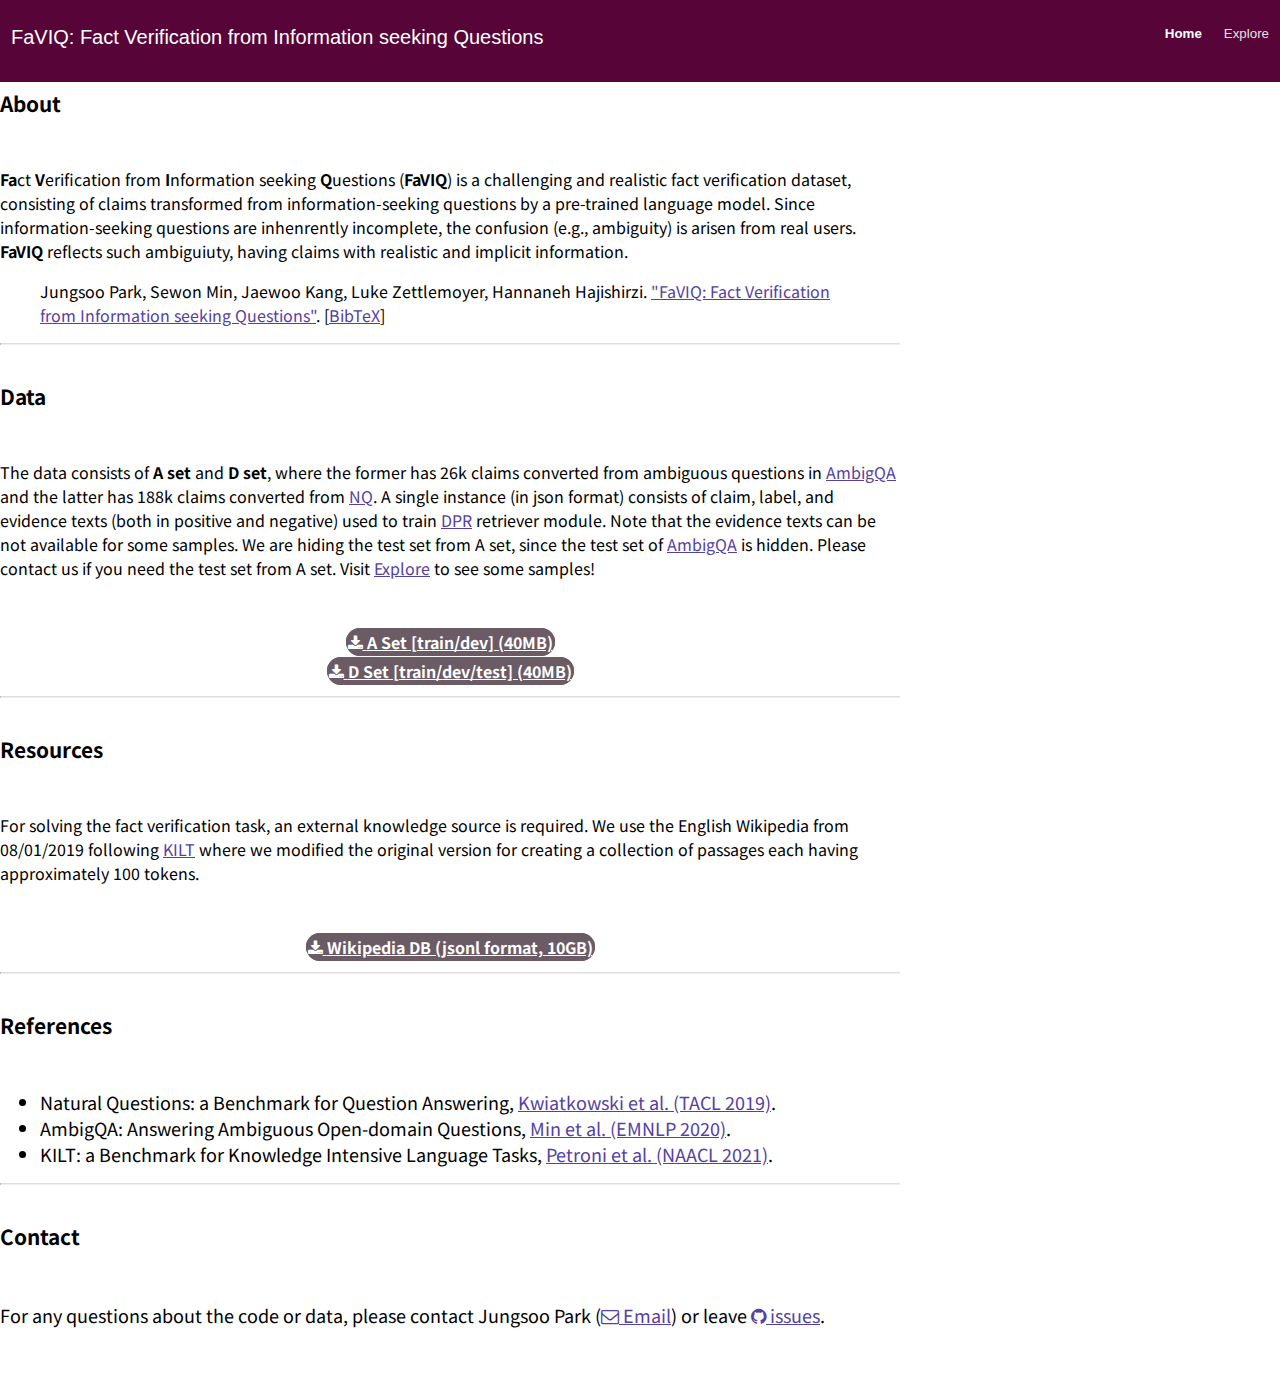
==== index.html @ c5aa424c "faviq page" ====
<!DOCTYPE html>
<html lang="en">
  <head>
    <meta charset="utf-8">
    <meta http-equiv="X-UA-Compatible" content="IE=edge">
    <meta name="viewport" content="width=device-width, initial-scale=1">
    <title>FaVIQ</title>
    <link href="static/styles/bootstrap/css/bootstrap.min.css" rel="stylesheet">
    <link href="static/styles/bootstrap/css/bootstrap-theme.min.css" rel="stylesheet">
    <link rel="stylesheet" href="https://cdnjs.cloudflare.com/ajax/libs/font-awesome/4.7.0/css/font-awesome.min.css">
    <link rel="stylesheet" href="static/styles/pretty-checkbox.min.css"/>
    <link rel="stylesheet" href="static/styles/index.css"/> 
    <link rel="preconnect" href="https://fonts.gstatic.com">
    <link href="https://fonts.googleapis.com/css2?family=Noto+Sans+KR&display=swap" rel="stylesheet">
  </head>
  <body>
    <div id="navbar" class="container">
      <div class="" id="menu-list">
        <button class="title">
          <a href="index.html">
            FaVIQ: Fact Verification from Information seeking Questions
          </a>
        </button>
        <button><a href="explorer.html">Explore</a></button>
        <button><a class="active" href="index.html">Home</a></button>
      </div>
    </div>
    <div class="container" id="container" role="main">
      <div id="intro-content">
      </div>
    </div>
    <script src="static/jquery-3.1.0.min.js"></script>
    <script src="https://ajax.googleapis.com/ajax/libs/jquery/1.12.4/jquery.min.js"></script>
    <script src="static/styles/bootstrap/js/bootstrap.min.js"></script>
    <script src="static/jszip.min.js"></script>
    <script src="static/index.js"></script>
    <!-- Global site tag (gtag.js) - Google Analytics -->
    <script async src="https://www.googletagmanager.com/gtag/js?id=UA-164208253-1"></script>
    <script>
      window.dataLayer = window.dataLayer || [];
      function gtag(){dataLayer.push(arguments);}
      gtag('js', new Date());
      gtag('config', 'UA-164208253-1');
    </script>
  </body>
</html>
---- static/styles/pretty-checkbox.min.css ----
/**
 * pretty-checkbox.css
 *
 * A pure CSS library to beautify checkbox and radio buttons
 *
 * Source: https://github.com/lokesh-coder/pretty-checkbox
 * Demo: https://lokesh-coder.github.io/pretty-checkbox
 *
 * Copyright (c) 2017 Lokesh rajendran
 */

.pretty *{box-sizing:border-box}.pretty input:not([type=checkbox]):not([type=radio]){display:none}.pretty{position:relative;display:inline-block;margin-right:1em;white-space:nowrap;line-height:1}.pretty input{position:absolute;left:0;top:0;min-width:1em;width:100%;height:100%;z-index:2;opacity:0;margin:0;padding:0;cursor:pointer}.pretty .state label{position:initial;display:inline-block;font-weight:400;margin:0;text-indent:1.5em;min-width:calc(1em + 2px)}.pretty .state label:after,.pretty .state label:before{content:'';width:calc(1em + 2px);height:calc(1em + 2px);display:block;box-sizing:border-box;border-radius:0;border:1px solid transparent;z-index:0;position:absolute;left:0;top:calc((0% - (100% - 1em)) - 8%);background-color:transparent}.pretty .state label:before{border-color:#bdc3c7}.pretty .state.p-is-hover,.pretty .state.p-is-indeterminate{display:none}@-webkit-keyframes zoom{0%{opacity:0;-webkit-transform:scale(0);transform:scale(0)}}@keyframes zoom{0%{opacity:0;-webkit-transform:scale(0);transform:scale(0)}}@-webkit-keyframes tada{0%{-webkit-animation-timing-function:ease-in;animation-timing-function:ease-in;opacity:0;-webkit-transform:scale(7);transform:scale(7)}38%{-webkit-animation-timing-function:ease-out;animation-timing-function:ease-out;opacity:1;-webkit-transform:scale(1);transform:scale(1)}55%{-webkit-animation-timing-function:ease-in;animation-timing-function:ease-in;-webkit-transform:scale(1.5);transform:scale(1.5)}72%{-webkit-animation-timing-function:ease-out;animation-timing-function:ease-out;-webkit-transform:scale(1);transform:scale(1)}81%{-webkit-animation-timing-function:ease-in;animation-timing-function:ease-in;-webkit-transform:scale(1.24);transform:scale(1.24)}89%{-webkit-animation-timing-function:ease-out;animation-timing-function:ease-out;-webkit-transform:scale(1);transform:scale(1)}95%{-webkit-animation-timing-function:ease-in;animation-timing-function:ease-in;-webkit-transform:scale(1.04);transform:scale(1.04)}100%{-webkit-animation-timing-function:ease-out;animation-timing-function:ease-out;-webkit-transform:scale(1);transform:scale(1)}}@keyframes tada{0%{-webkit-animation-timing-function:ease-in;animation-timing-function:ease-in;opacity:0;-webkit-transform:scale(7);transform:scale(7)}38%{-webkit-animation-timing-function:ease-out;animation-timing-function:ease-out;opacity:1;-webkit-transform:scale(1);transform:scale(1)}55%{-webkit-animation-timing-function:ease-in;animation-timing-function:ease-in;-webkit-transform:scale(1.5);transform:scale(1.5)}72%{-webkit-animation-timing-function:ease-out;animation-timing-function:ease-out;-webkit-transform:scale(1);transform:scale(1)}81%{-webkit-animation-timing-function:ease-in;animation-timing-function:ease-in;-webkit-transform:scale(1.24);transform:scale(1.24)}89%{-webkit-animation-timing-function:ease-out;animation-timing-function:ease-out;-webkit-transform:scale(1);transform:scale(1)}95%{-webkit-animation-timing-function:ease-in;animation-timing-function:ease-in;-webkit-transform:scale(1.04);transform:scale(1.04)}100%{-webkit-animation-timing-function:ease-out;animation-timing-function:ease-out;-webkit-transform:scale(1);transform:scale(1)}}@-webkit-keyframes jelly{0%{-webkit-transform:scale3d(1,1,1);transform:scale3d(1,1,1)}30%{-webkit-transform:scale3d(.75,1.25,1);transform:scale3d(.75,1.25,1)}40%{-webkit-transform:scale3d(1.25,.75,1);transform:scale3d(1.25,.75,1)}50%{-webkit-transform:scale3d(.85,1.15,1);transform:scale3d(.85,1.15,1)}65%{-webkit-transform:scale3d(1.05,.95,1);transform:scale3d(1.05,.95,1)}75%{-webkit-transform:scale3d(.95,1.05,1);transform:scale3d(.95,1.05,1)}100%{-webkit-transform:scale3d(1,1,1);transform:scale3d(1,1,1)}}@keyframes jelly{0%{-webkit-transform:scale3d(1,1,1);transform:scale3d(1,1,1)}30%{-webkit-transform:scale3d(.75,1.25,1);transform:scale3d(.75,1.25,1)}40%{-webkit-transform:scale3d(1.25,.75,1);transform:scale3d(1.25,.75,1)}50%{-webkit-transform:scale3d(.85,1.15,1);transform:scale3d(.85,1.15,1)}65%{-webkit-transform:scale3d(1.05,.95,1);transform:scale3d(1.05,.95,1)}75%{-webkit-transform:scale3d(.95,1.05,1);transform:scale3d(.95,1.05,1)}100%{-webkit-transform:scale3d(1,1,1);transform:scale3d(1,1,1)}}@-webkit-keyframes rotate{0%{opacity:0;-webkit-transform:translateZ(-200px) rotate(-45deg);transform:translateZ(-200px) rotate(-45deg)}100%{opacity:1;-webkit-transform:translateZ(0) rotate(0);transform:translateZ(0) rotate(0)}}@keyframes rotate{0%{opacity:0;-webkit-transform:translateZ(-200px) rotate(-45deg);transform:translateZ(-200px) rotate(-45deg)}100%{opacity:1;-webkit-transform:translateZ(0) rotate(0);transform:translateZ(0) rotate(0)}}@-webkit-keyframes pulse{0%{box-shadow:0 0 0 0 #bdc3c7}100%{box-shadow:0 0 0 1.5em rgba(189,195,199,0)}}@keyframes pulse{0%{box-shadow:0 0 0 0 #bdc3c7}100%{box-shadow:0 0 0 1.5em rgba(189,195,199,0)}}.pretty.p-default.p-fill .state label:after{-webkit-transform:scale(1);-ms-transform:scale(1);transform:scale(1)}.pretty.p-default .state label:after{-webkit-transform:scale(.6);-ms-transform:scale(.6);transform:scale(.6)}.pretty.p-default input:checked~.state label:after{background-color:#bdc3c7!important}.pretty.p-default.p-thick .state label:after,.pretty.p-default.p-thick .state label:before{border-width:calc(1em / 7)}.pretty.p-default.p-thick .state label:after{-webkit-transform:scale(.4)!important;-ms-transform:scale(.4)!important;transform:scale(.4)!important}.pretty.p-icon .state .icon{position:absolute;font-size:1em;width:calc(1em + 2px);height:calc(1em + 2px);left:0;z-index:1;text-align:center;line-height:normal;top:calc((0% - (100% - 1em)) - 8%);border:1px solid transparent;opacity:0}.pretty.p-icon .state .icon:before{margin:0;width:100%;height:100%;text-align:center;display:-webkit-box;display:-ms-flexbox;display:flex;-webkit-box-flex:1;-ms-flex:1;flex:1;-webkit-box-pack:center;-ms-flex-pack:center;justify-content:center;-webkit-box-align:center;-ms-flex-align:center;align-items:center;line-height:1}.pretty.p-icon input:checked~.state .icon{opacity:1}.pretty.p-icon input:checked~.state label:before{border-color:#5a656b}.pretty.p-svg .state .svg{position:absolute;font-size:1em;width:calc(1em + 2px);height:calc(1em + 2px);left:0;z-index:1;text-align:center;line-height:normal;top:calc((0% - (100% - 1em)) - 8%);border:1px solid transparent;opacity:0}.pretty.p-svg .state svg{margin:0;width:100%;height:100%;text-align:center;display:-webkit-box;display:-ms-flexbox;display:flex;-webkit-box-flex:1;-ms-flex:1;flex:1;-webkit-box-pack:center;-ms-flex-pack:center;justify-content:center;-webkit-box-align:center;-ms-flex-align:center;align-items:center;line-height:1}.pretty.p-svg input:checked~.state .svg{opacity:1}.pretty.p-image .state img{opacity:0;position:absolute;width:calc(1em + 2px);height:calc(1em + 2px);top:0;top:calc((0% - (100% - 1em)) - 8%);left:0;z-index:0;text-align:center;line-height:normal;-webkit-transform:scale(.8);-ms-transform:scale(.8);transform:scale(.8)}.pretty.p-image input:checked~.state img{opacity:1}.pretty.p-switch input{min-width:2em}.pretty.p-switch .state{position:relative}.pretty.p-switch .state:before{content:'';border:1px solid #bdc3c7;border-radius:60px;width:2em;box-sizing:unset;height:calc(1em + 2px);position:absolute;top:0;top:calc((0% - (100% - 1em)) - 16%);z-index:0;transition:all .5s ease}.pretty.p-switch .state label{text-indent:2.5em}.pretty.p-switch .state label:after,.pretty.p-switch .state label:before{transition:all .5s ease;border-radius:100%;left:0;border-color:transparent;-webkit-transform:scale(.8);-ms-transform:scale(.8);transform:scale(.8)}.pretty.p-switch .state label:after{background-color:#bdc3c7!important}.pretty.p-switch input:checked~.state:before{border-color:#5a656b}.pretty.p-switch input:checked~.state label:before{opacity:0}.pretty.p-switch input:checked~.state label:after{background-color:#5a656b!important;left:1em}.pretty.p-switch.p-fill input:checked~.state:before{border-color:#5a656b;background-color:#5a656b!important}.pretty.p-switch.p-fill input:checked~.state label:before{opacity:0}.pretty.p-switch.p-fill input:checked~.state label:after{background-color:#fff!important;left:1em}.pretty.p-switch.p-slim .state:before{height:.1em;background:#bdc3c7!important;top:calc(50% - .1em)}.pretty.p-switch.p-slim input:checked~.state:before{border-color:#5a656b;background-color:#5a656b!important}.pretty.p-has-hover input:hover~.state:not(.p-is-hover){display:none}.pretty.p-has-hover input:hover~.state.p-is-hover{display:block}.pretty.p-has-hover input:hover~.state.p-is-hover .icon{display:block}.pretty.p-has-focus input:focus~.state label:before{box-shadow:0 0 3px 0 #bdc3c7}.pretty.p-has-indeterminate input[type=checkbox]:indeterminate~.state:not(.p-is-indeterminate){display:none}.pretty.p-has-indeterminate input[type=checkbox]:indeterminate~.state.p-is-indeterminate{display:block}.pretty.p-has-indeterminate input[type=checkbox]:indeterminate~.state.p-is-indeterminate .icon{display:block;opacity:1}.pretty.p-toggle .state.p-on{opacity:0;display:none}.pretty.p-toggle .state .icon,.pretty.p-toggle .state .svg,.pretty.p-toggle .state img,.pretty.p-toggle .state.p-off{opacity:1;display:inherit}.pretty.p-toggle .state.p-off .icon{color:#bdc3c7}.pretty.p-toggle input:checked~.state.p-on{opacity:1;display:inherit}.pretty.p-toggle input:checked~.state.p-off{opacity:0;display:none}.pretty.p-plain input:checked~.state label:before,.pretty.p-plain.p-toggle .state label:before{content:none}.pretty.p-plain.p-plain .icon{-webkit-transform:scale(1.1);-ms-transform:scale(1.1);transform:scale(1.1)}.pretty.p-round .state label:after,.pretty.p-round .state label:before{border-radius:100%}.pretty.p-round.p-icon .state .icon{border-radius:100%;overflow:hidden}.pretty.p-round.p-icon .state .icon:before{-webkit-transform:scale(.8);-ms-transform:scale(.8);transform:scale(.8)}.pretty.p-curve .state label:after,.pretty.p-curve .state label:before{border-radius:20%}.pretty.p-smooth .icon,.pretty.p-smooth .svg,.pretty.p-smooth label:after,.pretty.p-smooth label:before{transition:all .5s ease}.pretty.p-smooth input:checked+.state label:after{transition:all .3s ease}.pretty.p-smooth input:checked+.state .icon,.pretty.p-smooth input:checked+.state .svg,.pretty.p-smooth input:checked+.state img{-webkit-animation:zoom .2s ease;animation:zoom .2s ease}.pretty.p-smooth.p-default input:checked+.state label:after{-webkit-animation:zoom .2s ease;animation:zoom .2s ease}.pretty.p-smooth.p-plain input:checked+.state label:before{content:'';-webkit-transform:scale(0);-ms-transform:scale(0);transform:scale(0);transition:all .5s ease}.pretty.p-tada:not(.p-default) input:checked+.state .icon,.pretty.p-tada:not(.p-default) input:checked+.state .svg,.pretty.p-tada:not(.p-default) input:checked+.state img,.pretty.p-tada:not(.p-default) input:checked+.state label:after,.pretty.p-tada:not(.p-default) input:checked+.state label:before{-webkit-animation:tada .7s cubic-bezier(.25,.46,.45,.94) 1 alternate;animation:tada .7s cubic-bezier(.25,.46,.45,.94) 1 alternate;opacity:1}.pretty.p-jelly:not(.p-default) input:checked+.state .icon,.pretty.p-jelly:not(.p-default) input:checked+.state .svg,.pretty.p-jelly:not(.p-default) input:checked+.state img,.pretty.p-jelly:not(.p-default) input:checked+.state label:after,.pretty.p-jelly:not(.p-default) input:checked+.state label:before{-webkit-animation:jelly .7s cubic-bezier(.25,.46,.45,.94);animation:jelly .7s cubic-bezier(.25,.46,.45,.94);opacity:1}.pretty.p-jelly:not(.p-default) input:checked+.state label:before{border-color:transparent}.pretty.p-rotate:not(.p-default) input:checked~.state .icon,.pretty.p-rotate:not(.p-default) input:checked~.state .svg,.pretty.p-rotate:not(.p-default) input:checked~.state img,.pretty.p-rotate:not(.p-default) input:checked~.state label:after,.pretty.p-rotate:not(.p-default) input:checked~.state label:before{-webkit-animation:rotate .7s cubic-bezier(.25,.46,.45,.94);animation:rotate .7s cubic-bezier(.25,.46,.45,.94);opacity:1}.pretty.p-rotate:not(.p-default) input:checked~.state label:before{border-color:transparent}.pretty.p-pulse:not(.p-switch) input:checked~.state label:before{-webkit-animation:pulse 1s;animation:pulse 1s}.pretty input[disabled]{cursor:not-allowed;display:none}.pretty input[disabled]~*{opacity:.5}.pretty.p-locked input{display:none;cursor:not-allowed}.pretty input:checked~.state.p-primary label:after,.pretty.p-toggle .state.p-primary label:after{background-color:#428bca!important}.pretty input:checked~.state.p-primary .icon,.pretty input:checked~.state.p-primary .svg,.pretty.p-toggle .state.p-primary .icon,.pretty.p-toggle .state.p-primary .svg{color:#fff;stroke:#fff}.pretty input:checked~.state.p-primary-o label:before,.pretty.p-toggle .state.p-primary-o label:before{border-color:#428bca}.pretty input:checked~.state.p-primary-o label:after,.pretty.p-toggle .state.p-primary-o label:after{background-color:transparent}.pretty input:checked~.state.p-primary-o .icon,.pretty input:checked~.state.p-primary-o .svg,.pretty input:checked~.state.p-primary-o svg,.pretty.p-toggle .state.p-primary-o .icon,.pretty.p-toggle .state.p-primary-o .svg,.pretty.p-toggle .state.p-primary-o svg{color:#428bca;stroke:#428bca}.pretty.p-default:not(.p-fill) input:checked~.state.p-primary-o label:after{background-color:#428bca!important}.pretty.p-switch input:checked~.state.p-primary:before{border-color:#428bca}.pretty.p-switch.p-fill input:checked~.state.p-primary:before{background-color:#428bca!important}.pretty.p-switch.p-slim input:checked~.state.p-primary:before{border-color:#245682;background-color:#245682!important}.pretty input:checked~.state.p-info label:after,.pretty.p-toggle .state.p-info label:after{background-color:#5bc0de!important}.pretty input:checked~.state.p-info .icon,.pretty input:checked~.state.p-info .svg,.pretty.p-toggle .state.p-info .icon,.pretty.p-toggle .state.p-info .svg{color:#fff;stroke:#fff}.pretty input:checked~.state.p-info-o label:before,.pretty.p-toggle .state.p-info-o label:before{border-color:#5bc0de}.pretty input:checked~.state.p-info-o label:after,.pretty.p-toggle .state.p-info-o label:after{background-color:transparent}.pretty input:checked~.state.p-info-o .icon,.pretty input:checked~.state.p-info-o .svg,.pretty input:checked~.state.p-info-o svg,.pretty.p-toggle .state.p-info-o .icon,.pretty.p-toggle .state.p-info-o .svg,.pretty.p-toggle .state.p-info-o svg{color:#5bc0de;stroke:#5bc0de}.pretty.p-default:not(.p-fill) input:checked~.state.p-info-o label:after{background-color:#5bc0de!important}.pretty.p-switch input:checked~.state.p-info:before{border-color:#5bc0de}.pretty.p-switch.p-fill input:checked~.state.p-info:before{background-color:#5bc0de!important}.pretty.p-switch.p-slim input:checked~.state.p-info:before{border-color:#2390b0;background-color:#2390b0!important}.pretty input:checked~.state.p-success label:after,.pretty.p-toggle .state.p-success label:after{background-color:#5cb85c!important}.pretty input:checked~.state.p-success .icon,.pretty input:checked~.state.p-success .svg,.pretty.p-toggle .state.p-success .icon,.pretty.p-toggle .state.p-success .svg{color:#fff;stroke:#fff}.pretty input:checked~.state.p-success-o label:before,.pretty.p-toggle .state.p-success-o label:before{border-color:#5cb85c}.pretty input:checked~.state.p-success-o label:after,.pretty.p-toggle .state.p-success-o label:after{background-color:transparent}.pretty input:checked~.state.p-success-o .icon,.pretty input:checked~.state.p-success-o .svg,.pretty input:checked~.state.p-success-o svg,.pretty.p-toggle .state.p-success-o .icon,.pretty.p-toggle .state.p-success-o .svg,.pretty.p-toggle .state.p-success-o svg{color:#5cb85c;stroke:#5cb85c}.pretty.p-default:not(.p-fill) input:checked~.state.p-success-o label:after{background-color:#5cb85c!important}.pretty.p-switch input:checked~.state.p-success:before{border-color:#5cb85c}.pretty.p-switch.p-fill input:checked~.state.p-success:before{background-color:#5cb85c!important}.pretty.p-switch.p-slim input:checked~.state.p-success:before{border-color:#357935;background-color:#357935!important}.pretty input:checked~.state.p-warning label:after,.pretty.p-toggle .state.p-warning label:after{background-color:#f0ad4e!important}.pretty input:checked~.state.p-warning .icon,.pretty input:checked~.state.p-warning .svg,.pretty.p-toggle .state.p-warning .icon,.pretty.p-toggle .state.p-warning .svg{color:#fff;stroke:#fff}.pretty input:checked~.state.p-warning-o label:before,.pretty.p-toggle .state.p-warning-o label:before{border-color:#f0ad4e}.pretty input:checked~.state.p-warning-o label:after,.pretty.p-toggle .state.p-warning-o label:after{background-color:transparent}.pretty input:checked~.state.p-warning-o .icon,.pretty input:checked~.state.p-warning-o .svg,.pretty input:checked~.state.p-warning-o svg,.pretty.p-toggle .state.p-warning-o .icon,.pretty.p-toggle .state.p-warning-o .svg,.pretty.p-toggle .state.p-warning-o svg{color:#f0ad4e;stroke:#f0ad4e}.pretty.p-default:not(.p-fill) input:checked~.state.p-warning-o label:after{background-color:#f0ad4e!important}.pretty.p-switch input:checked~.state.p-warning:before{border-color:#f0ad4e}.pretty.p-switch.p-fill input:checked~.state.p-warning:before{background-color:#f0ad4e!important}.pretty.p-switch.p-slim input:checked~.state.p-warning:before{border-color:#c77c11;background-color:#c77c11!important}.pretty input:checked~.state.p-danger label:after,.pretty.p-toggle .state.p-danger label:after{background-color:#d9534f!important}.pretty input:checked~.state.p-danger .icon,.pretty input:checked~.state.p-danger .svg,.pretty.p-toggle .state.p-danger .icon,.pretty.p-toggle .state.p-danger .svg{color:#fff;stroke:#fff}.pretty input:checked~.state.p-danger-o label:before,.pretty.p-toggle .state.p-danger-o label:before{border-color:#d9534f}.pretty input:checked~.state.p-danger-o label:after,.pretty.p-toggle .state.p-danger-o label:after{background-color:transparent}.pretty input:checked~.state.p-danger-o .icon,.pretty input:checked~.state.p-danger-o .svg,.pretty input:checked~.state.p-danger-o svg,.pretty.p-toggle .state.p-danger-o .icon,.pretty.p-toggle .state.p-danger-o .svg,.pretty.p-toggle .state.p-danger-o svg{color:#d9534f;stroke:#d9534f}.pretty.p-default:not(.p-fill) input:checked~.state.p-danger-o label:after{background-color:#d9534f!important}.pretty.p-switch input:checked~.state.p-danger:before{border-color:#d9534f}.pretty.p-switch.p-fill input:checked~.state.p-danger:before{background-color:#d9534f!important}.pretty.p-switch.p-slim input:checked~.state.p-danger:before{border-color:#a02622;background-color:#a02622!important}.pretty.p-bigger .icon,.pretty.p-bigger .img,.pretty.p-bigger .svg,.pretty.p-bigger label:after,.pretty.p-bigger label:before{font-size:1.2em!important;top:calc((0% - (100% - 1em)) - 35%)!important}.pretty.p-bigger label{text-indent:1.7em}@media print{.pretty .state .icon,.pretty .state label:after,.pretty .state label:before,.pretty .state:before{color-adjust:exact;-webkit-print-color-adjust:exact;print-color-adjust:exact}}
---- static/styles/index.css ----
body {
  margin:0; 
  font-family: 'Noto Sans KR', sans-serif;;
  font-size: 16px;
}
#container {
  /*width: 1100px;*/
  max-width: 900px;
}
@media (min-width:1800px) {
  body { font-size: 20px; }
  /*#container { width: 1600px; }*/
}
@media (min-width:2400px) {
  body { font-size: 24px; }
  /*#container { width: 2200px; }*/
}
@media (min-width:3000px) {
  body { font-size: 28px; }
  /*container { width: 70%; }*/
}
.em {
  font-weight: bold;
  font-style: italic;
}
hr {
  /* border: white 1px solid; */
  border-top: 1px solid #dddddd;
}
#navbar {
  overflow: hidden;
  background-color: #570438;
  top: 0;
  width: 100%;
  padding-bottom: 7px;
  z-index: 10;
  color: white;
  position: fixed;
}
#navbar p {
  margin-bottom: 20px;
}
#navbar a {
  color: inherit;
  font-family : inherit;
  font-size : inherit;
  font-style : inherit;
  font-variant : inherit;
  font-weight : inherit;
  text-decoration: inherit;
}
#navbar a.active {
  color: white;
  font-weight: bold;
}
#second-navbar {
  overflow: hidden;
  background-color: #f0f0f0;
  top: 78px;
  left: 0;
  width: 100%;
  z-index: 10;
  position: fixed;
  padding: 5px;
  font-size: 90%;
  text-align: center;
}
#menu-list > h4 {
  display: inline-block;
  float: left
  left: 0;
  margin: 25px 0 20px 0;
}
#menu-list > button {
  display: inline-block;
  float: right;
  margin: 25px 5px 25px 5px;
  background-color: Transparent;
  background-repeat:no-repeat;
  border: none;
  cursor:pointer;
  overflow: hidden;
  color: #e0e0e0;
}
#menu-list > button.title {
  float: left;
  color: white;
  font-size: 125%;
  //font-weight: bold;
}
#menu-list > button:active {
  color: white;
}
#sidebar {
  background-color: #f0f0f0;
  width: 30%;
}
.col {
  float: left;
  overflow: auto;
  overflow-y: auto;
}
.textbox {
  background-color: #fefefe;
  border-radius: 15px;
  margin: 10px;
  padding: 10px;
  cursor: pointer;
}
.textbox-clicked {
  border: #EC1434 solid 2px;
}
blockquote {
  font-size: inherit;
}
#wrap {
  padding: 2em;
}
.panel-horizontal {
  background-color: #f5f5f5;
  border: 1px solid #ddd;
  border-radius: 4px;
}
.panel-horizontal > .panel-body {
  background-color: white;
  border-radius: 0 4px 4px 0;
  border-left: 1px solid #ddd;
}
.panel-heading, .panel-body {
  padding: 5px;
  color: #333333;
  border: 2px solid #6B5B64;
  border-radius: 20px;
}
.label-simple {
  background-color: white;
  color: black;
  font-weight: normal;
  font-size: 100%
}
#content {
  width: 70%;
  padding: 20px;
  padding-left: 20px;
}
/* .readme {
  margin-left: 1em;
} */
.container a {
  color: #5540a3;
}
.date {
  font-size: 80%;
  background-color: #7570b3;
}
.institution {
  font-style: italic;
  color: #595959;
  font-size: 95%;
}
.paper {
  color: #5540a3;
  font-size: 90%;
}
.table {
  border: solid 1px #e0e0e0;
  margin: 30px;
  margin-left: auto;
  margin-right: auto;
  /* //max-width: 90%; */
}
#intro-content {
  margin-left: auto;
  margin-right: auto;
  margin-top: 30px;
  margin-bottom: 50px;
}
th {
  font-size: 90%;
}
th, td {
  padding: 10px;
  text-align: center;
}
.download-card a {
  color: #202020;
  text-decoration: inherit;
}
.download-card a:hover {
  color: #5540a3;
  font-weight: bold;
}
.download-card .panel-heading:hover {
  background-color: #7570b3;
  color: #f0f0f0;
}
.gray {
  background-color: #f0f0f0;
}

h3 {
  clear: left;
  font-size: 130%;
  margin-top: 4%;
  margin-bottom: 1%;
}

.card {
  float: left;
  border: 1px solid #e0e0e0;
  border-radius: 10px;
  padding: 10px;
}

.panel-heading{
  background-color: #570438;
  color:#fff;
  border: 2px solid #FFF;
}

.panel-default > .panel-heading{
  background-color: #6B5B64;
  background-image: none;
  color:#fff;
  border: 2px solid #FFF;
}

.panel-default {

  border-color: #fff;
}

.myBtn{
  width: 100%;
  border: 2px solid #6B5B64;
  border-radius: 18px;
  background-color: #6B5B64;
  color: #FFFFFF !important;
  text-align: center;
  /* margin: 0px 30px 0px 30px; */
}

.myCardCell{
  /* padding: 0px 20px 0px 20px; */
  padding-left: 30px;
  padding-right: 30px;
  padding-bottom: 5px;
}

.readme{
  text-align: center;

}


.label-id {
  background-color:#69501C
}

.label-title {
  background-color:#906D27
}

.label-text {
  background-color:#CD9B37
}

.mode-container > .radio-box-container {
  background-color:#CD9B37
}
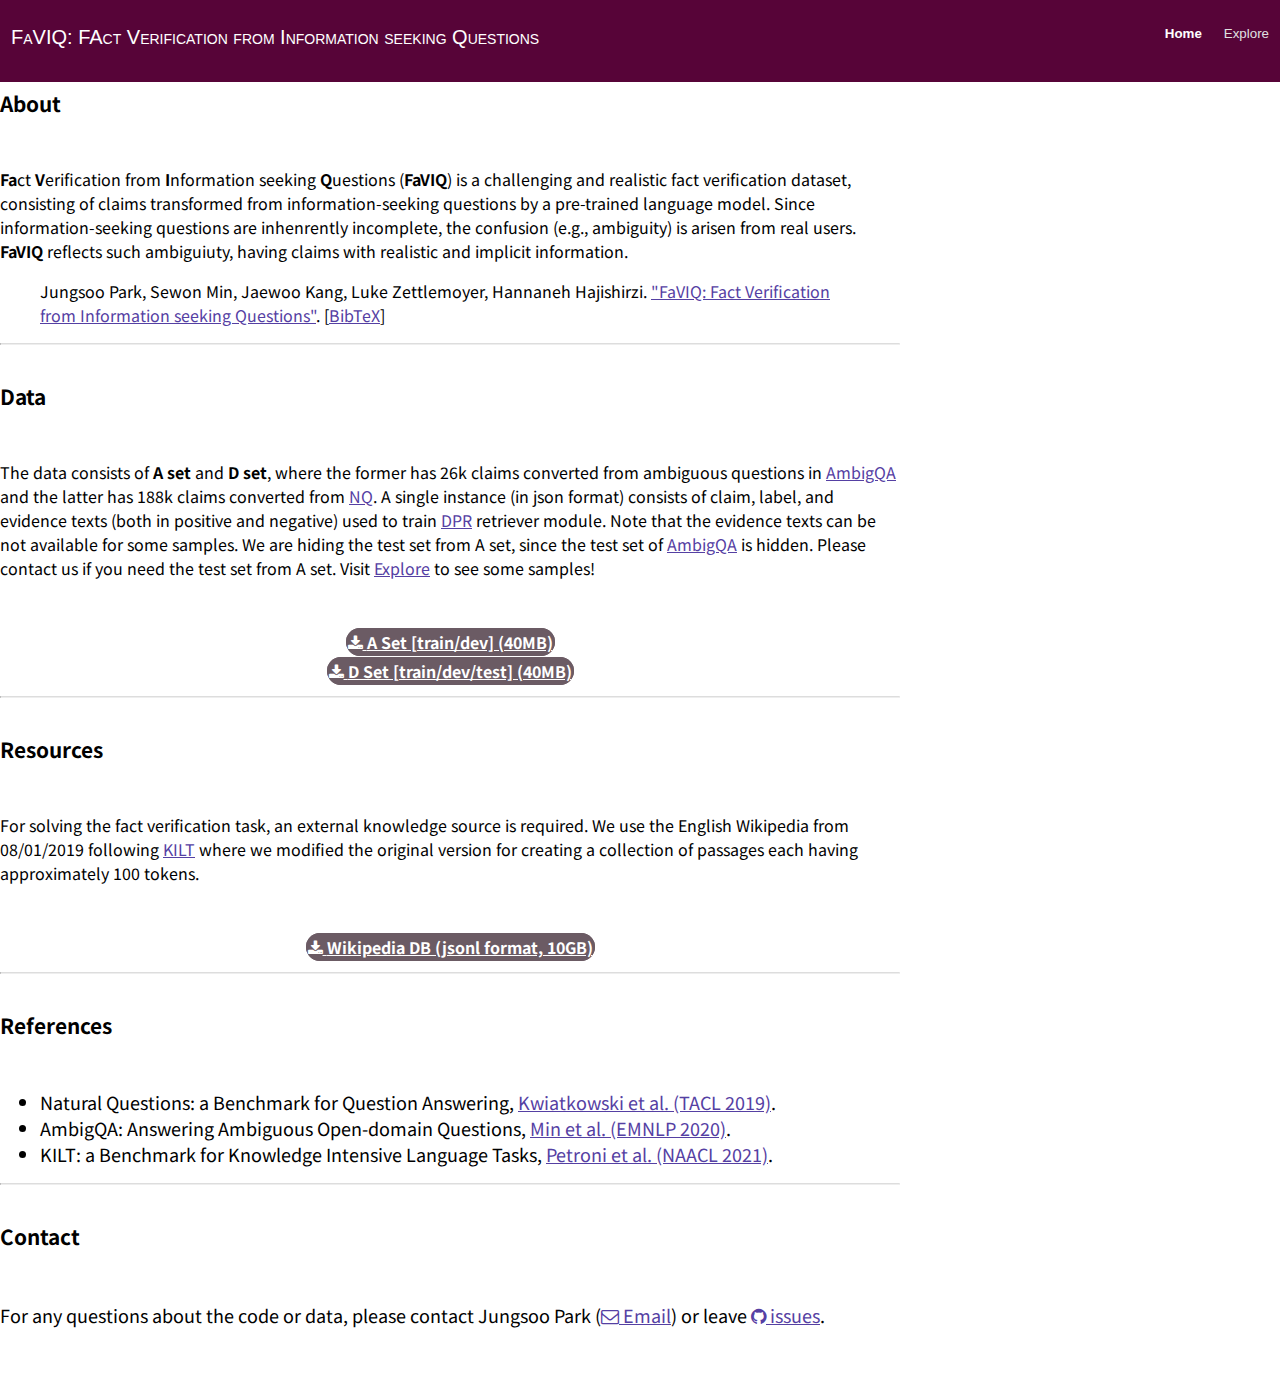
==== commit 8ec299b8: "modify web" ====
--- a/index.html
+++ b/index.html
@@ -17,12 +17,12 @@
     <div id="navbar" class="container">
       <div class="" id="menu-list">
         <button class="title">
-          <a href="index.html">
-            FaVIQ: Fact Verification from Information seeking Questions
+          <a href="https://faviq.github.io/">
+            <span style="font-variant:small-caps;">FaVIQ<span>: FAct Verification from Information seeking Questions
           </a>
         </button>
-        <button><a href="explorer.html">Explore</a></button>
-        <button><a class="active" href="index.html">Home</a></button>
+        <button><a href="https://faviq.github.io/explorer.html">Explore</a></button>
+        <button><a class="active" href="https://faviq.github.io/">Home</a></button>
       </div>
     </div>
     <div class="container" id="container" role="main">
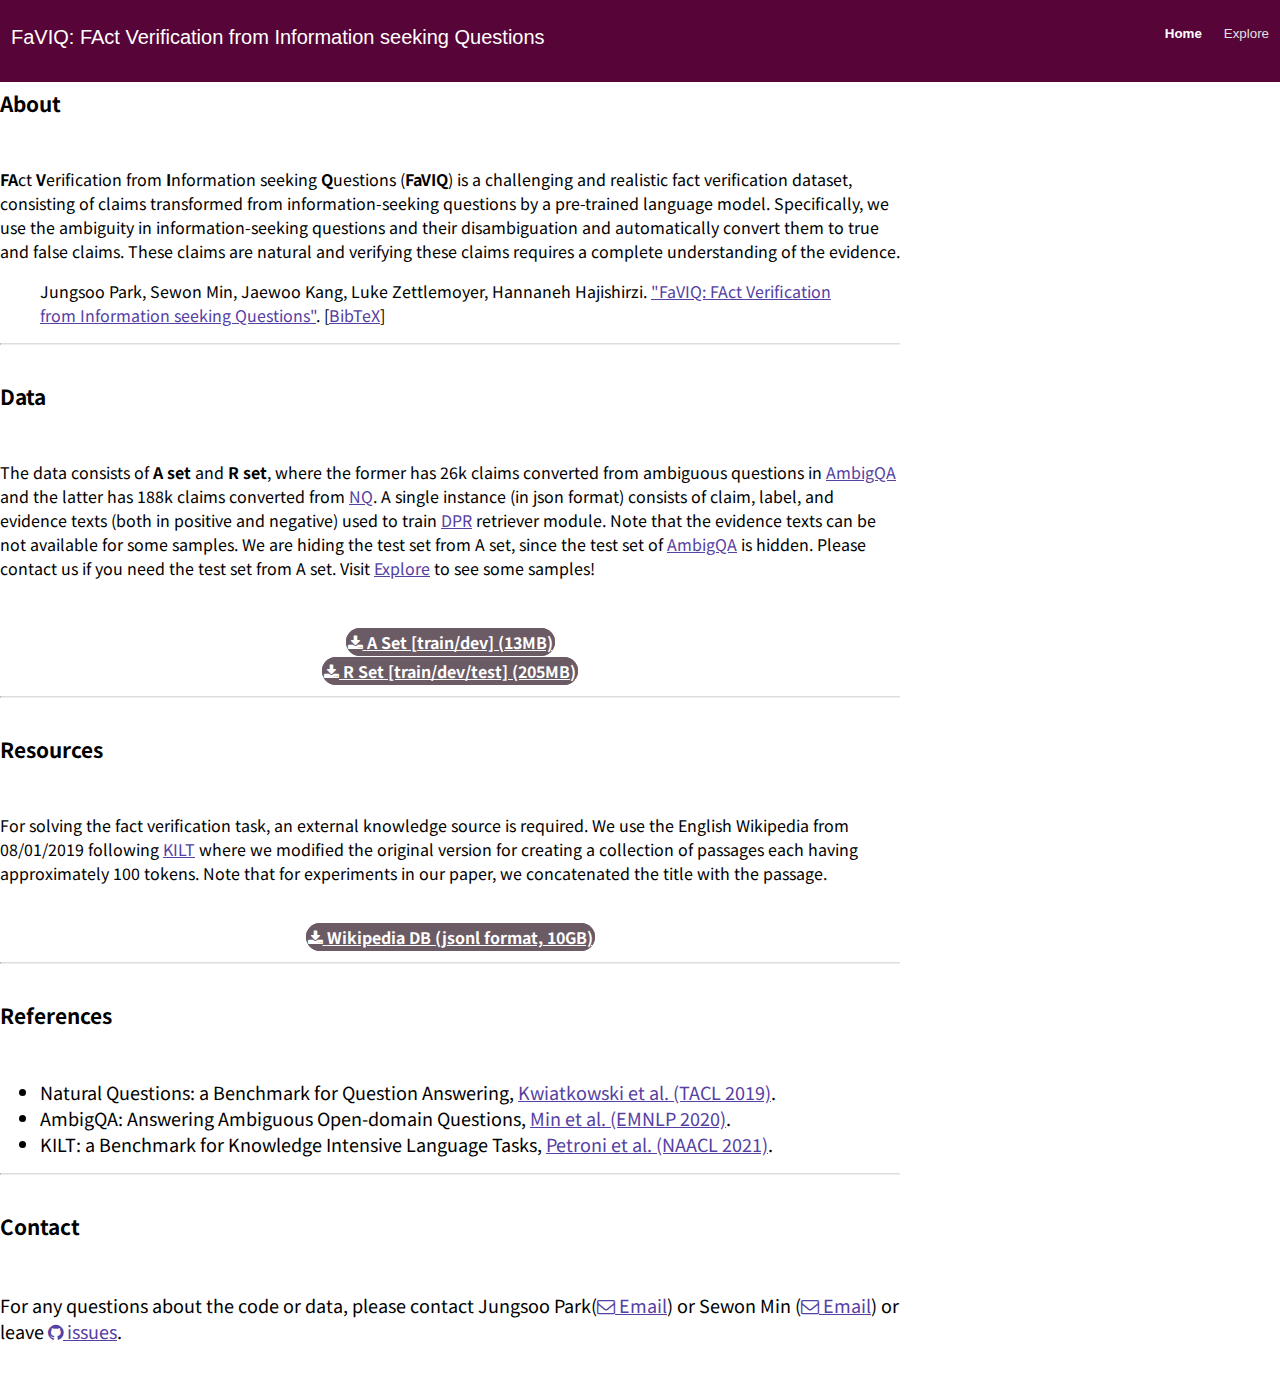
==== commit 1ec84694: "modify" ====
--- a/index.html
+++ b/index.html
@@ -18,7 +18,7 @@
       <div class="" id="menu-list">
         <button class="title">
           <a href="https://faviq.github.io/">
-            <span style="font-variant:small-caps;">FaVIQ<span>: FAct Verification from Information seeking Questions
+            FaVIQ: FAct Verification from Information seeking Questions
           </a>
         </button>
         <button><a href="https://faviq.github.io/explorer.html">Explore</a></button>
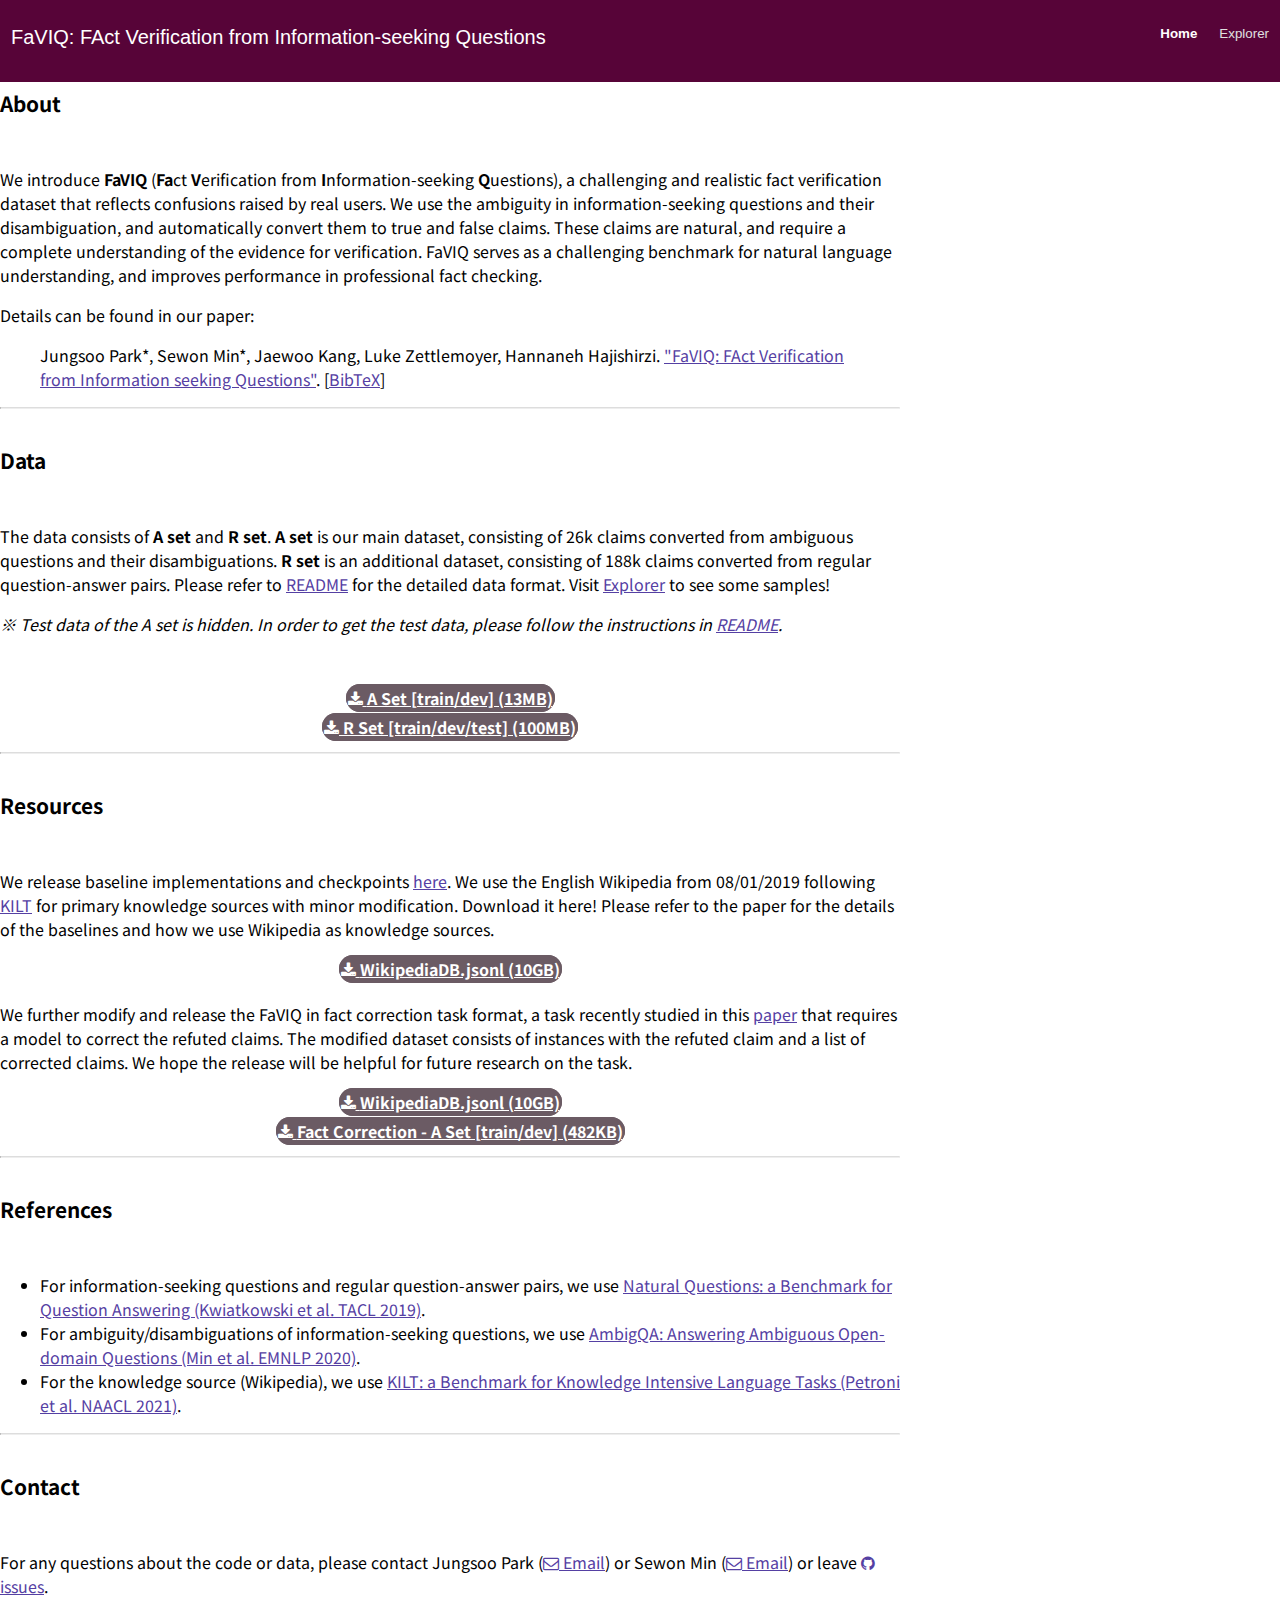
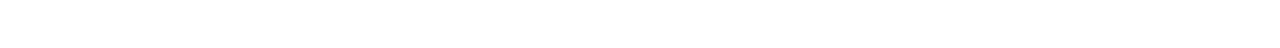
==== commit 6728e453: "fact correction data" ====
--- a/index.html
+++ b/index.html
@@ -18,10 +18,10 @@
       <div class="" id="menu-list">
         <button class="title">
           <a href="https://faviq.github.io/">
-            FaVIQ: FAct Verification from Information seeking Questions
+            FaVIQ: FAct Verification from Information-seeking Questions
           </a>
         </button>
-        <button><a href="https://faviq.github.io/explorer.html">Explore</a></button>
+        <button><a href="https://faviq.github.io/explorer.html">Explorer</a></button>
         <button><a class="active" href="https://faviq.github.io/">Home</a></button>
       </div>
     </div>
